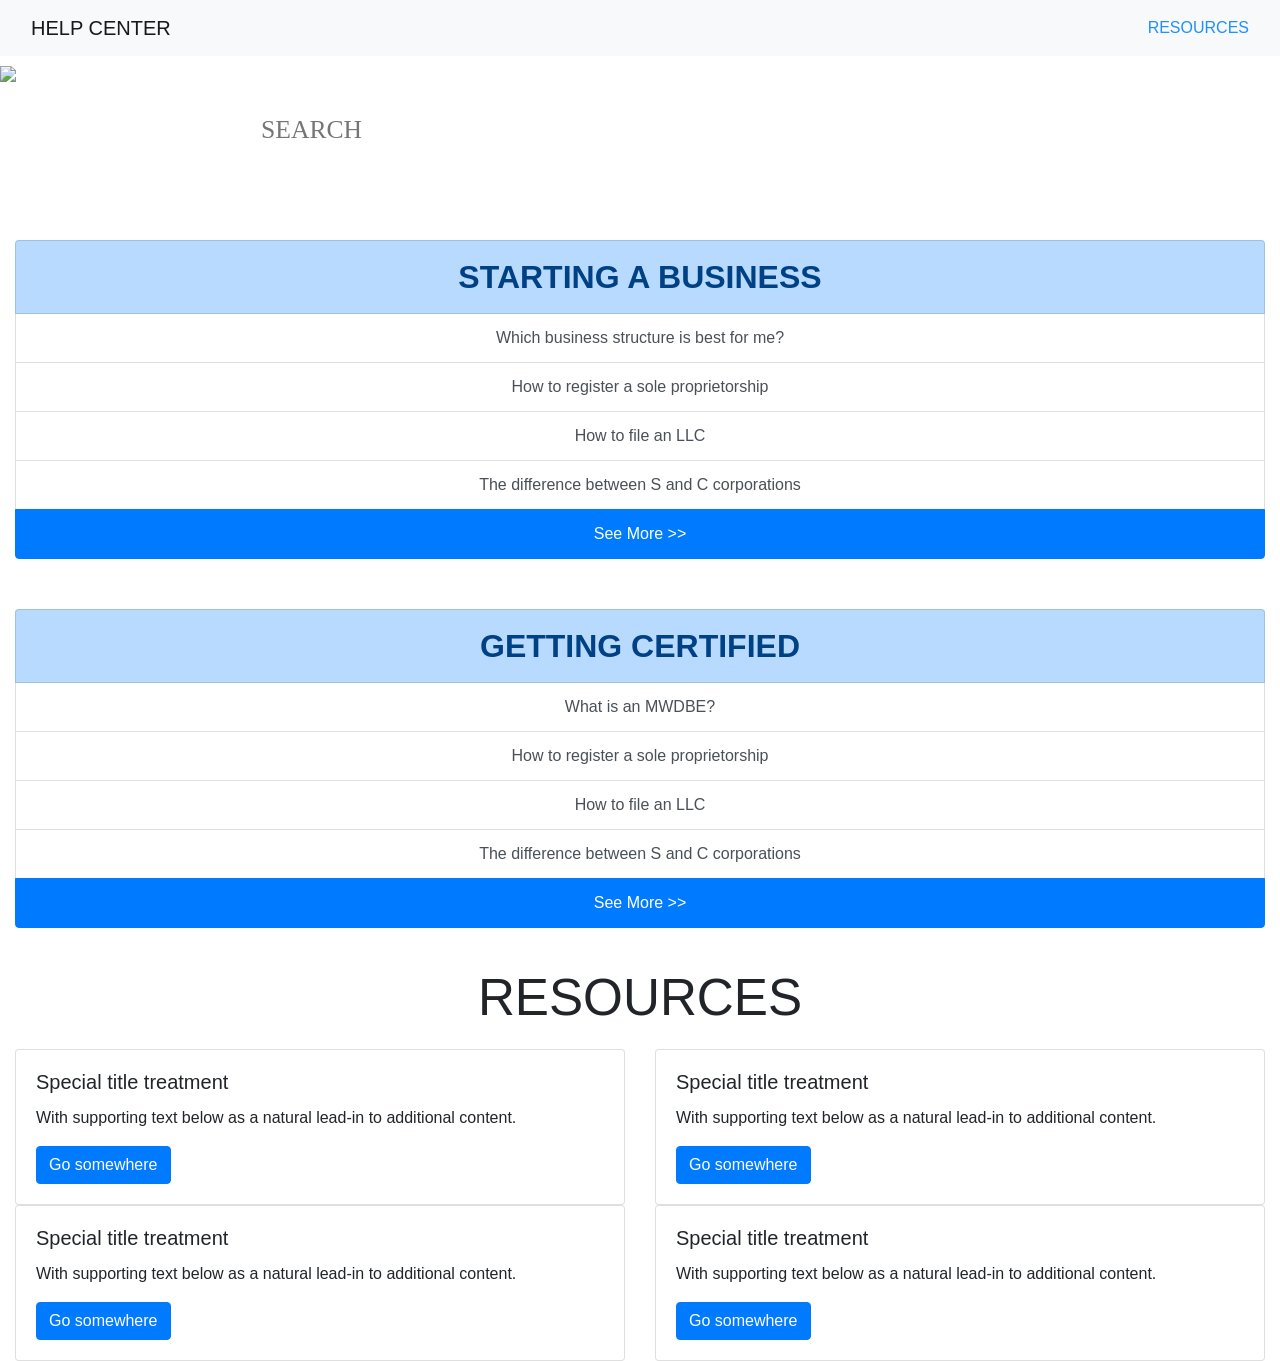
==== index.html @ 2ead10ad "Add files via upload" ====
<!DOCTYPE html>
<html>
  <head>
    <meta http-equiv="content-type" content="text/html; charset=windows-1252">
    <title>OBO Help Desk</title>
    <link rel="stylesheet" href="https://cdn.jsdelivr.net/npm/bootstrap@4.5.3/dist/css/bootstrap.min.css"

      integrity="sha384-TX8t27EcRE3e/ihU7zmQxVncDAy5uIKz4rEkgIXeMed4M0jlfIDPvg6uqKI2xXr2"

      crossorigin="anonymous">
    <script src="https://code.jquery.com/jquery-3.5.1.slim.min.js" integrity="sha384-DfXdz2htPH0lsSSs5nCTpuj/zy4C+OGpamoFVy38MVBnE+IbbVYUew+OrCXaRkfj"

crossorigin="anonymous"></script>
    <script src="https://cdn.jsdelivr.net/npm/bootstrap@4.5.3/dist/js/bootstrap.bundle.min.js"

integrity="sha384-ho+j7jyWK8fNQe+A12Hb8AhRq26LrZ/JpcUGGOn+Y7RsweNrtN/tE3MoK7ZeZDyx"

crossorigin="anonymous"></script>
    <meta name="viewport" content="width=device-width, initial-scale=1.0">
    <style>
      @font-face { font-family: Fjalla One; src: url('Fjalla_One/FjallaOne-Regular.ttf'); } 
        .navbar{
            margin-bottom: 50px !important;
        }
        body { 
    padding-top: 65px; 
        }
.searcharea {
  position: relative;
  color: white;
  margin: 0px;
  padding-right:0px;
  padding-left:0px;
  width:100%;
}


/* Top left text */
.top-left {
  position: absolute;
  top: 15%;
  left: 10%;
  padding-left: 5%;
}
.lower-left
{
    position: absolute;
    top: 24%;
    left: 15%;
}
* {
      box-sizing: border-box;
   }
   .autocomplete {
      position: absolute;
      top: 62%;
      left: 18%;
      width: 50%;
      background-color: white;
   }
   input {
      border: none;
      background-color: #f1f1f1;
      padding: 4%;
      font-size: 2vw;
      width: 50%;
      border-radius: 5%;
   }
   input[type="text"] {
      background-color: white;
      width: 100%;
   }
   input[type="submit"] {
      background-color: black;
      color: #fff;
      cursor: pointer;
   }
   .autocomplete-items {
      position: absolute;
      border-bottom: none;
      border-top: none;
      z-index: 99;
      top: 100%;
      left: 0;
      right: 0;
   }
   .autocomplete-items div {
      padding: 10px;
      cursor: pointer;
      border: 1px solid black;
      border-bottom: 1px solid #d4d4d4;
      background-color: white;
      color: black;
   }
   .autocomplete-items div:hover {
      background-color: dodgerblue;
   }
   .autocomplete-active {
      background-color: rgb(30, 255, 169) !important;
      color: #ffffff;
   }
   html {
    scroll-behavior: smooth;
  }
  .list-group{
    padding-top: 4%;
    font-family: 'Fjalla One', sans-serif;
    text-align: center;
  }

    </style>
  </head>
  <body>
    <div class="container">
      <nav class="navbar fixed-top navbar-light bg-light">
        <div class="container-fluid"> <a class="navbar-brand" href="#" style="font-family: 'Fjalla One', sans-serif;">HELP
            CENTER</a> <a href = '#Resources' style="color:dodgerblue; font-family: 'Fjalla One', sans-serif;">RESOURCES</a> </div>
      </nav>
    </div>
    <div class="searcharea"> <img src="houston.png" alt="Houston" style="width:100%;">
      <div class="top-left">
        <h1 style="font-family: 'Fjalla One', sans-serif; font-size: 2vw;">WELCOME TO THE HOUSTON HELP DESK</h1>
      </div>
      <div class="lower-left" style="padding-left: 3%;">
        <h1 style="font-family: 'Fjalla One', sans-serif; font-size: 8vw">What can we help you with?</h1>
      </div>
      <form autocomplete="off">
        <div class="autocomplete" style="width:60%; font-family: 'Fjalla One'">
        <input id="searchField" type="text" name="animal" placeholder="SEARCH" />
        </div>
        <!-- <input type="submit" /> -->
        </form>
    </div>
    <div class="container-fluid"> 
      <h1 style="padding-top: 2.5%; font-family: 'Fjalla One', sans-serif; font-size: 4vw; text-align: center;">
         ALL ARTICLES
        </h1>
      <ul class="list-group">
        <li class="list-group-item list-group-item-primary" style = "font-weight:bold; font-size: 2.5vw;">STARTING A BUSINESS</li>
        <a href="#" class="list-group-item list-group-item-action">
          Which business structure is best for me?
        </a>
        <a href="#" class="list-group-item list-group-item-action">How to register a sole proprietorship</a>
        <a href="#" class="list-group-item list-group-item-action">How to file an LLC</a>
        <a href="#" class="list-group-item list-group-item-action">The difference between S and C corporations</a>
        <a href="#" class="list-group-item list-group-item-action active" aria-current="true">See More >></a>
      </ul>
      <ul class="list-group">
        <li class="list-group-item list-group-item-primary" style = "font-weight:bold; font-size: 2.5vw;">GETTING CERTIFIED</li>
      
        <a href="#" class="list-group-item list-group-item-action">
          What is an MWDBE?
        </a>
        <a href="#" class="list-group-item list-group-item-action">How to register a sole proprietorship</a>
        <a href="#" class="list-group-item list-group-item-action">How to file an LLC</a>
        <a href="#" class="list-group-item list-group-item-action">The difference between S and C corporations</a>
        <a href="#" class="list-group-item list-group-item-action active" aria-current="true">See More >></a>
      </ul>
    </div>
    <div class="container-fluid" id = "Resources" style="padding-top: 3%;">
      <h1 style="font-family: 'Fjalla One', sans-serif; font-size: 4vw; text-align: center; padding-bottom: 1%">RESOURCES</h1>
      <div class="row">
        <div class="col-sm-6">
          <div class="card">
            <div class="card-body">
              <h5 class="card-title">Special title treatment</h5>
              <p class="card-text">With supporting text below as a natural lead-in to additional content.</p>
              <a href="#" class="btn btn-primary">Go somewhere</a>
            </div>
          </div>
        </div>
        <div class="col-sm-6">
          <div class="card">
            <div class="card-body">
              <h5 class="card-title">Special title treatment</h5>
              <p class="card-text">With supporting text below as a natural lead-in to additional content.</p>
              <a href="#" class="btn btn-primary">Go somewhere</a>
            </div>
          </div>
        </div>
      </div>
      <div class="row">
        <div class="col-sm-6">
          <div class="card">
            <div class="card-body">
              <h5 class="card-title">Special title treatment</h5>
              <p class="card-text">With supporting text below as a natural lead-in to additional content.</p>
              <a href="#" class="btn btn-primary">Go somewhere</a>
            </div>
          </div>
        </div>
        <div class="col-sm-6">
          <div class="card">
            <div class="card-body">
              <h5 class="card-title">Special title treatment</h5>
              <p class="card-text">With supporting text below as a natural lead-in to additional content.</p>
              <a href="#" class="btn btn-primary">Go somewhere</a>
            </div>
          </div>
        </div>
      </div>
    
    <script>
      function autocomplete(searchEle, arr) {
         var currentFocus;
         searchEle.addEventListener("input", function(e) {
            var divCreate,
            b,
            i,
            fieldVal = this.value;
            var already = [];
            closeAllLists();
            if (!fieldVal) {
               return false;
            }
            currentFocus = -1;
            divCreate = document.createElement("DIV");
            divCreate.setAttribute("id", this.id + "autocomplete-list");
            divCreate.setAttribute("class", "autocomplete-items");
            this.parentNode.appendChild(divCreate);
            for (var keys in arr) {
                var value = arr[keys];
                var fieldArr = fieldVal.split(" ")
                for(a = 0; a < value.length-1; a++)
                {
                for(i = 0; i < fieldArr.length; i++)
                {
                if (value[a].includes(fieldArr[i]) && !already.includes(keys)) {
                  b = document.createElement("DIV");
                  b.innerHTML += keys;
                  already.push(keys);
                  b.innerHTML += "<input type='hidden' value='" + keys + "'>";
                  b.addEventListener("click", function(e) {
                     searchEle.value = this.getElementsByTagName("input")[0].value;
                     window.location.href = arr[this.getElementsByTagName("input")[0].value][arr[this.getElementsByTagName("input")[0].value].length-1];
                     closeAllLists();
                  }
                  );
                  divCreate.appendChild(b);
               }
            }
           }
            }
         });
         searchEle.addEventListener("keydown", function(e) {
            var autocompleteList = document.getElementById(
               this.id + "autocomplete-list"
            );
            if (autocompleteList)
               autocompleteList = autocompleteList.getElementsByTagName("div");
            if (e.keyCode == 40) {
               currentFocus++;
               addActive(autocompleteList);
            }
            else if (e.keyCode == 38) {
               //up
               currentFocus--;
               addActive(autocompleteList);
            }
            else if (e.keyCode == 13) {
               e.preventDefault();
               if (currentFocus > -1) {
                  if (autocompleteList) autocompleteList[currentFocus].click();
               }
            }
         });
         function addActive(autocompleteList) {
            if (!autocompleteList) return false;
               removeActive(autocompleteList);
            if (currentFocus >= autocompleteList.length) currentFocus = 0;
            if (currentFocus < 0) currentFocus = autocompleteList.length - 1;
            autocompleteList[currentFocus].classList.add("autocomplete-active");
         }
         function removeActive(autocompleteList) {
            for (var i = 0; i < autocompleteList.length; i++) {
               autocompleteList[i].classList.remove("autocomplete-active");
            }
         }
         function closeAllLists(elmnt) {
            var autocompleteList = document.getElementsByClassName("autocomplete-items");
            for (var i = 0; i < autocompleteList.length; i++) {
               if (elmnt != autocompleteList[i] && elmnt != searchEle) {
                  autocompleteList[i].parentNode.removeChild(autocompleteList[i]);
               }
            }
         }
         document.addEventListener("click", function(e) {
            closeAllLists(e.target);
         });
      }
      var animals = {"giraffe": ["long", "tall", "https://en.wikipedia.org/wiki/Giraffe"], "tiger": ["fierce", "striped", "https://en.wikipedia.org/wiki/Tiger"], "lion": ["fierce", "proud", "https://en.wikipedia.org/wiki/Lion"], "dog": ["friendly", "furry", "https://en.wikipedia.org/wiki/Dog"],"cow": ["spotted", "milk", "https://en.wikipedia.org/wiki/Cow"],"bull": ["beef", "spotted", "https://en.wikipedia.org/wiki/Bull"],"cat": ["rude", "furry", "https://en.wikipedia.org/wiki/Cat"],"cheetah": ["furry", "spotted", "https://en.wikipedia.org/wiki/Cheetah"]};
      autocomplete(document.getElementById("searchField"), animals);
   </script>
  </body>
</html>
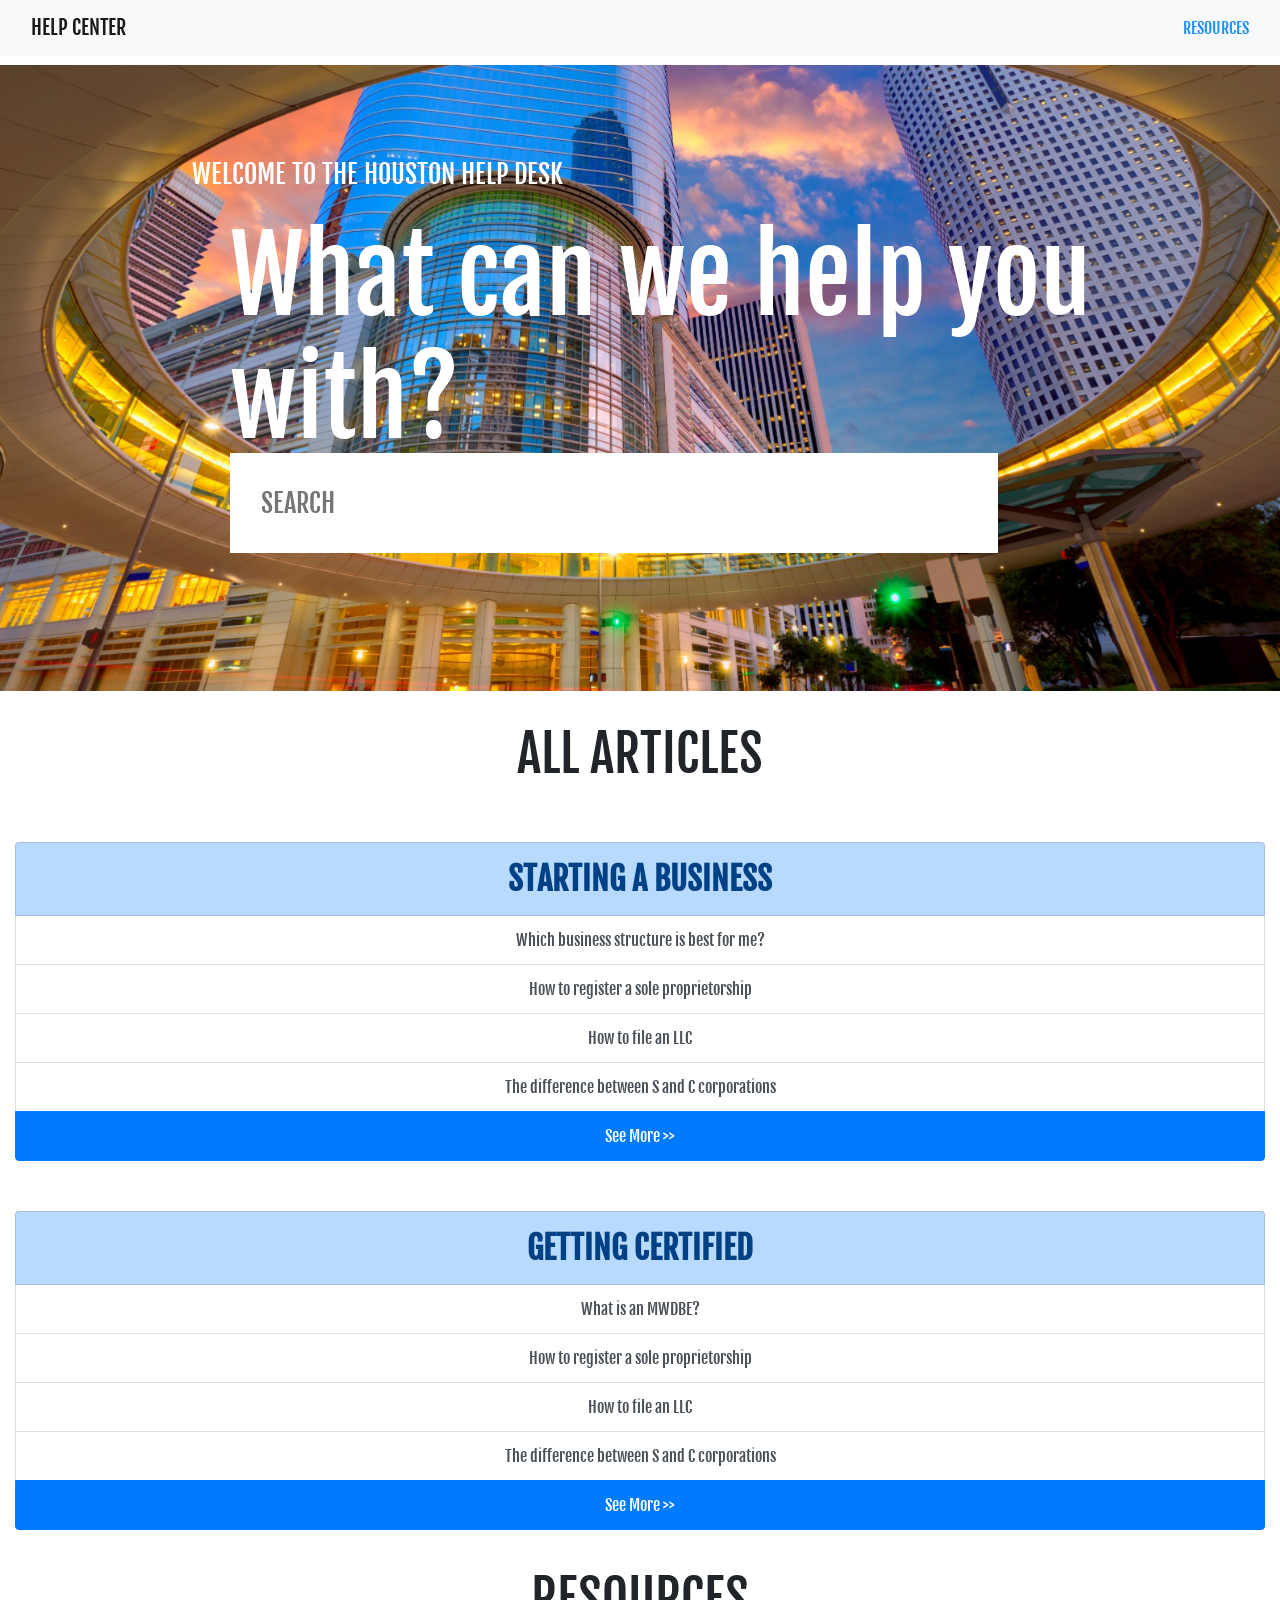
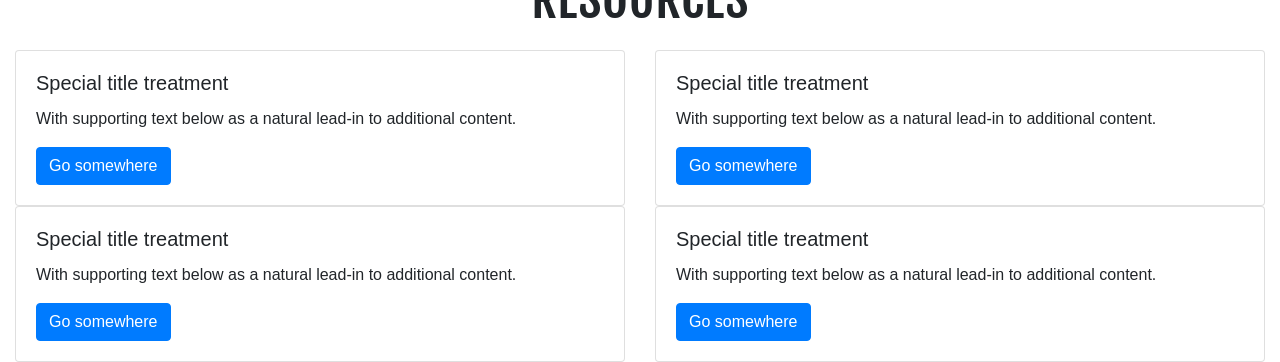
==== commit 5054ebca: "Update index.html" ====
--- a/index.html
+++ b/index.html
@@ -117,7 +117,7 @@
             CENTER</a> <a href = '#Resources' style="color:dodgerblue; font-family: 'Fjalla One', sans-serif;">RESOURCES</a> </div>
       </nav>
     </div>
-    <div class="searcharea"> <img src="houston.png" alt="Houston" style="width:100%;">
+    <div class="searcharea"> <img src="houston.PNG" alt="Houston" style="width:100%;">
       <div class="top-left">
         <h1 style="font-family: 'Fjalla One', sans-serif; font-size: 2vw;">WELCOME TO THE HOUSTON HELP DESK</h1>
       </div>
